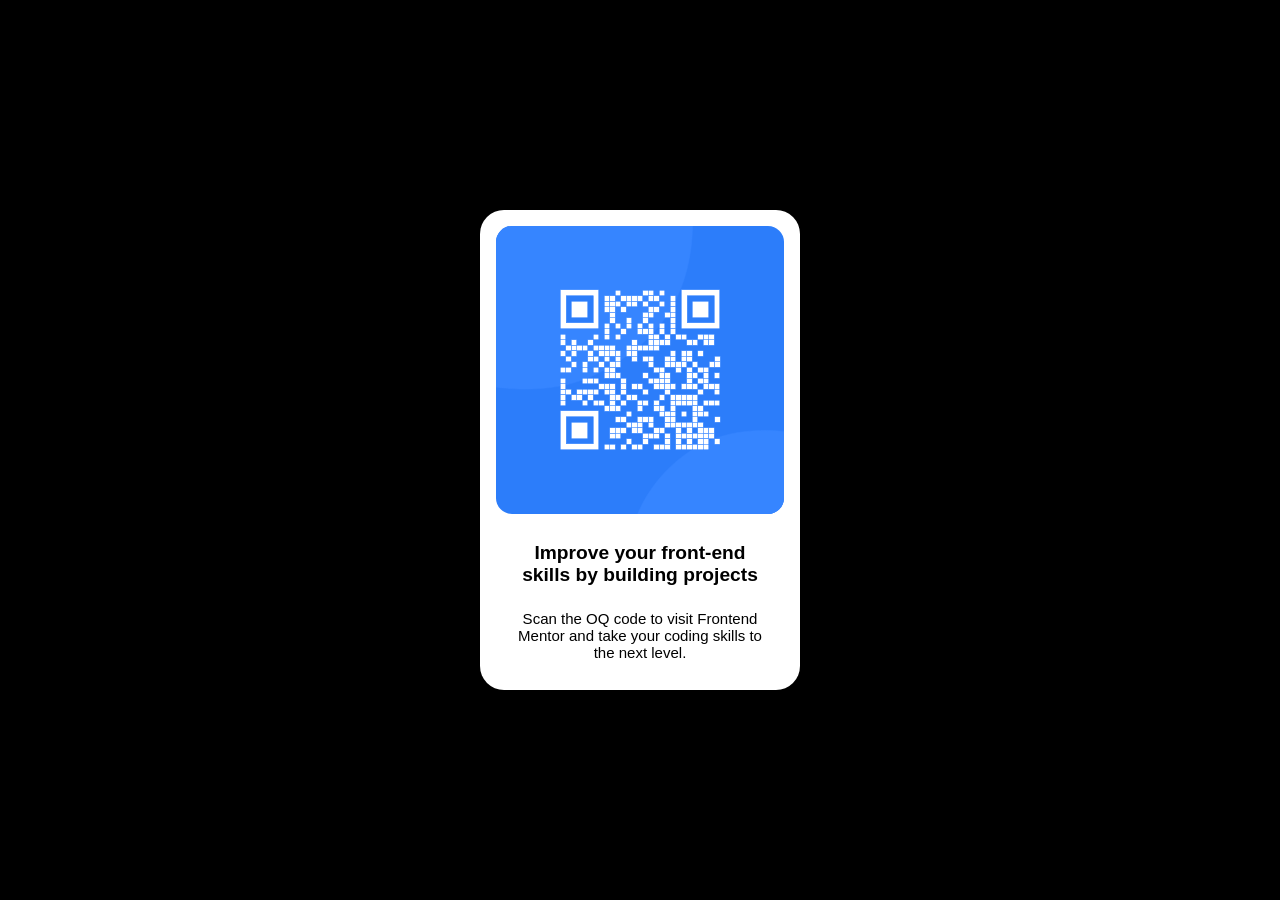
==== index.html @ 1351beb1 "Add files via upload" ====
<!DOCTYPE html>
<html lang="en">
<head>
    <meta charset="UTF-8">
    <link rel="stylesheet" href="style.css">
    <meta name="viewport" content="width=device-width, initial-scale=1.0">
    <title>Document</title>
</head>
<body>
    <main class="container">    
      <article class="box">
        <figure>
          <img src="/img/image-qr-code.svg" alt="QR-Code" width="18rem" height="18rem" class="QR-Code">
        </figure>
        <h1>
          <span>Improve your front-end</span> 
          <span>skills by building projects</span>
        </h1>
        <p>
          <span>Scan the OQ code to visit Frontend</span>
          <span>Mentor and take your coding skills to</span>
          <span> the next level.</span>
        </p>
      </article>
</body>
</html>
---- style.css ----
/*RESET*/
*{
      margin:0;
      padding:0;
      box-sizing:border-box;
    }

/*POSITIONING:*/
.container{
  display: flex;
  height: 100vh;
  justify-content: center;
  align-items: center;
  background-color:black;
}

.box{
  display: flex;
  flex-direction:column;
  width: 20rem;
  height: 30rem;
  background-color: white;
  border-radius: 1.5rem;
  justify-content: start;
  align-items: center;
  padding-top:1rem;
  gap:1.5rem;
}

.QR-Code{
  background-size: contain;
  background-repeat: no-repeat;
  height:18rem;
  width: 18rem;
  border-radius:1rem;
}

h1{
  display:flex;
  flex-direction: column;
  align-items:center;
}
p{
  display:flex;
  flex-direction: column;
  align-items:center;
  font-size: 1rem;
}

/*FONTS*/
/*Weights: 400, 700*/
@import url('https://googleapis.com');
/*1rem = 16px*/
h1{
  font-family: 'Outfit', sans-serif;
  font-size: 1.2rem;
  font-weight:700;
}
p{
  font-family: 'Outfit', sans-serif;
  font-size: .94rem; /*15px*/
  font-weight:400;
}
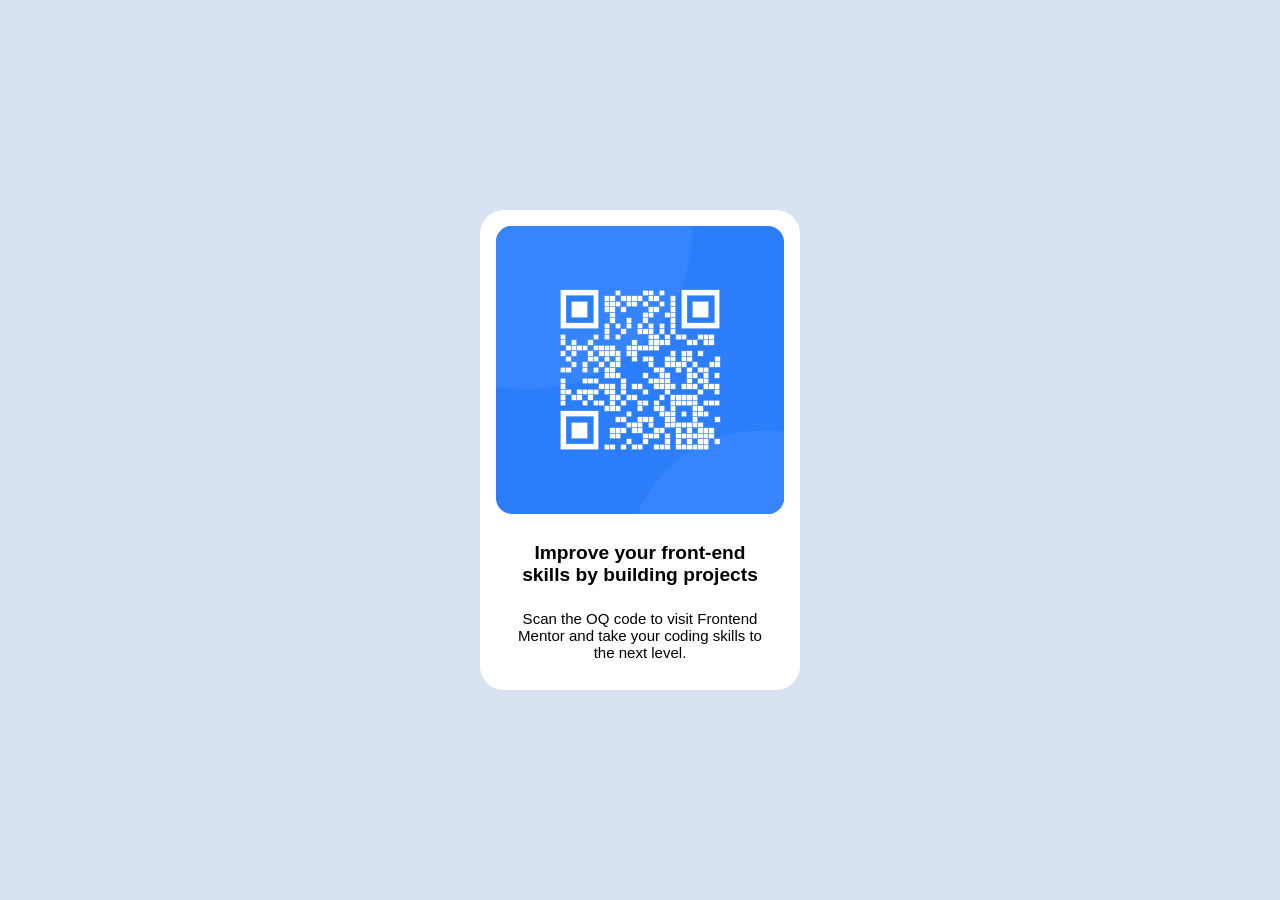
==== commit 48378472: "Update index.html" ====
--- a/index.html
+++ b/index.html
@@ -4,13 +4,13 @@
     <meta charset="UTF-8">
     <link rel="stylesheet" href="style.css">
     <meta name="viewport" content="width=device-width, initial-scale=1.0">
-    <title>Document</title>
+    <title>Frontend Mentor - QR Code Component</title>
 </head>
 <body>
     <main class="container">    
       <article class="box">
         <figure>
-          <img src="/img/image-qr-code.svg" alt="QR-Code" width="18rem" height="18rem" class="QR-Code">
+          <img src="./img/image-qr-code.svg" alt="QR-Code to visit Frontend Mrntor" width="" height="" class="QR-Code">
         </figure>
         <h1>
           <span>Improve your front-end</span> 
@@ -22,5 +22,6 @@
           <span> the next level.</span>
         </p>
       </article>
+    </main>
 </body>
-</html>+</html>
--- a/style.css
+++ b/style.css
@@ -5,13 +5,22 @@
       box-sizing:border-box;
     }
 
+body{
+  background-color:hsl(212, 45%, 89%);
+}
+/*Sizes*/
+img{
+      height:18rem;
+      weight:18rem;
+}
+
 /*POSITIONING:*/
 .container{
   display: flex;
   height: 100vh;
   justify-content: center;
   align-items: center;
-  background-color:black;
+  background-color:hsl(212, 45%, 89%);
 }
 
 .box{
@@ -25,6 +34,7 @@
   align-items: center;
   padding-top:1rem;
   gap:1.5rem;
+  max-width: 20rem;
 }
 
 .QR-Code{
@@ -60,4 +70,4 @@
   font-family: 'Outfit', sans-serif;
   font-size: .94rem; /*15px*/
   font-weight:400;
-}+}
